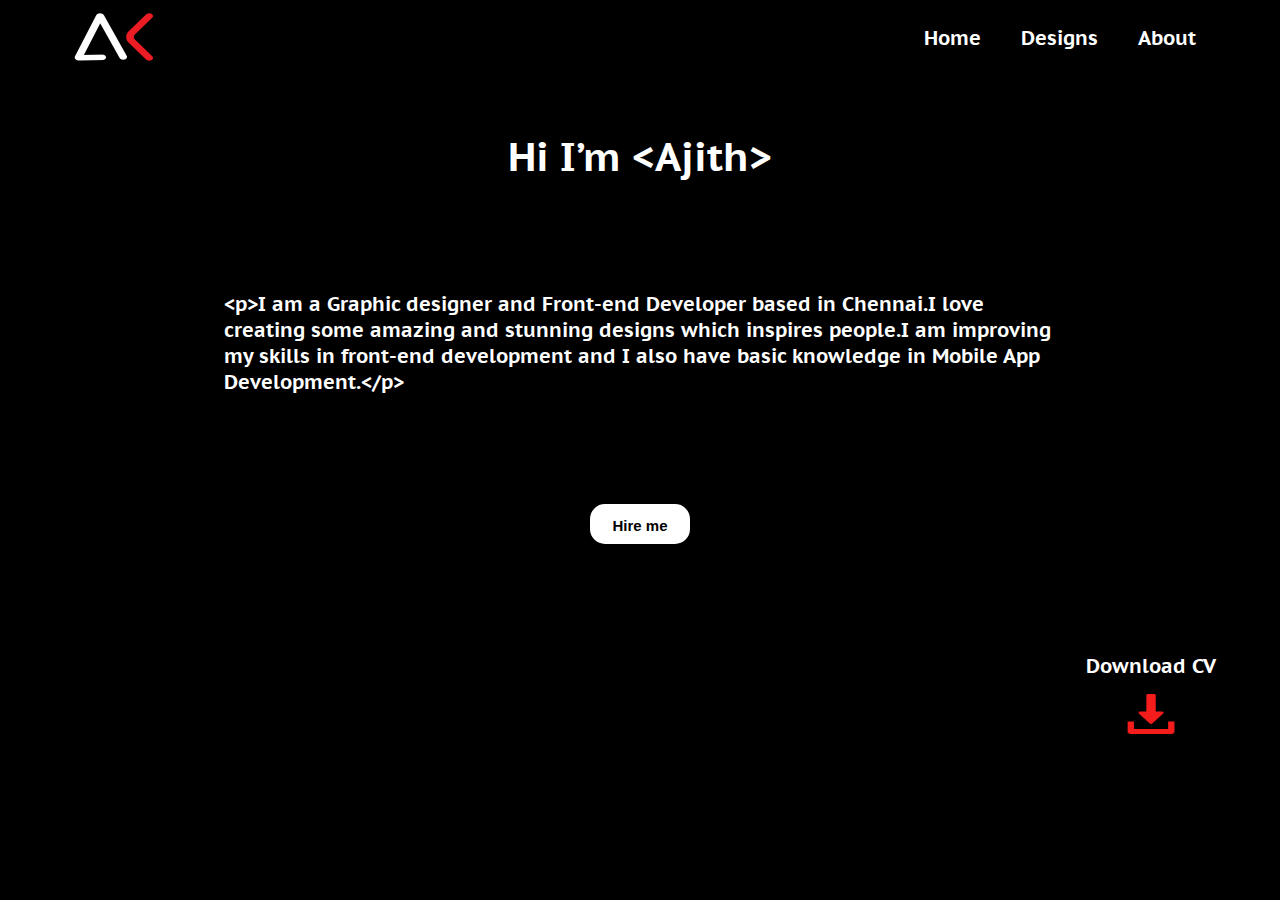
==== about.html @ 8c841689 "Initial commit" ====
<!DOCTYPE html>
<html lang="en">
<head>
  <meta charset="UTF-8">
  <meta name="viewport" content="width=device-width, initial-scale=1.0">
  <link rel="stylesheet" href="style.css">
  <link rel="stylesheet" href="aboutcss.css">
  <link href="https://fonts.googleapis.com/css?family=PT+Sans+Caption&display=swap" rel="stylesheet">
  <title>About</title>
</head>
<body>
  <div class="container">
    <!--header-->
    <nav class="menu-bar ">
      <img src="/img/small-logo.png" alt="ak" class="small-logo">
      <ul class="list">
        <li>
          <a href="index.html">Home
            </a>
        </li>
        <li>
          <a href="#">Designs</a>
        </li>
        <li>
          <a href="about.html">About</a>
        </li>
      </ul>
    </nav>
    <!--Body-->
    <div class="content">
      <h1 class="heading">Hi I’m &lt;Ajith&gt;</h1>

      <p class="details">&lt;p&gt;I am a Graphic designer and Front-end Developer based in Chennai.I love creating some amazing and stunning designs which inspires people.I am improving my skills in front-end development and I also have basic knowledge in Mobile App Development.&lt;/p&gt;</p>
      
      <button type="button" class="hirebtn">
        <a href="#"></a>
        Hire me
      </button>
      
      <div class="cv">
        <p class="download">Download CV</p>
        <a href="#"><img src="/img/download.png" alt="CV" class="dwn"></a>
      </div>

    </div>
  </div>
</body>
</html>
---- style.css ----
*{
  box-sizing: border-box;
  margin:0;
  padding:0;
}

body{
  font-family: 'PT Sans Caption' ,sans-serif;
  font-size: 20px;
  font-weight: bold;
  color: #ffffff;
  background: #000000;
}
a{
  text-decoration: none;
  color: #ffffff;
  font-size: 20px;
  
}

ul{
  list-style: none;
}

.container{
  max-width: 1200px;
  width: 90%;
  margin:auto;
}

.menu-bar{
  display:flex;
  align-items: center;
  background-color:#000000;
  justify-content: space-between;
}
.menu-bar .small-logo{
  width:100px;
  height:75px;
}

.menu-bar  ul{
  display: flex;
}
.menu-bar ul li{
  padding:0 20px;
}
.menu-bar ul li a:hover{
  cursor: pointer;
  padding:2px;
  color: #fa1c1c;
}
/*Body*/
.body-content{
  display: flex;
  flex-direction: row;
  max-width: 100vw;
  align-items: center;
  justify-content: space-around;
  background-color: rgb(0, 0, 0);
  height:80vh;
  width:100%;
  font-size: 25px;
}

.left-content{ 
  background-color: #000000; 
  width: 50%;
  padding:100px;
}

.left-content .im .ajith{
  color:#FA2929;
}

.right-content{
  width:50%;
  display: flex;
  justify-content: flex-end;
  margin:20px;
}

.right-content .main-logo{
  
  width:100%;
  height:100%;
  max-width: 450px;
  
}
.foot .cpright p{
  font-family: 'Product Sans',sans-serif;
  font-size: 12px;
  color: rgb(255, 255, 255);
}
.foot .cpright p a{
  font-size: 12px;
}

.foot{
  display: flex;
  align-items: center;
  justify-content: space-between;
}
.social-tab{
  display: flex;
  flex-direction: row;
  padding:7px;
  border-radius: 7px;
  margin-right: 10px;
  background-color: #ffffff;
}

.social-tab .insta,.linkeden{
  width:35px;
  padding-left: 2px;
  margin-left: 2px;
}

.social-tab .github{
  width:30px;
  height:31px;
  padding-top: 3px;
  margin-left: 5px;
  margin-right: 2px;
}





@media (max-width: 600px){
  .body-content{
    display: flex;
    flex-direction:column;
    align-items: center;
    justify-content: space-around;
    background-color: rgb(0, 0, 0);
    height:80vh;
    width:100%;
    font-size: 20px;
  }

  .left-content{ 
    background-color: #000000; 
    width: fit-content;
    height:fit-content;
    padding:50px;
  }

  .right-content{
    width:100%;
    background-color: rgb(0, 0, 0);
  }
  .right-content .main-logo{
  
    width:100%;
    height:100%;
    max-width: 300px;
    
  }
  
  .foot .cpright p{
    font-family: 'Product Sans',sans-serif;
    font-size: 6px;
    color: rgb(255, 255, 255);
  }
  .foot .cpright p a{
    font-size: 6px;
  }
}
---- aboutcss.css ----
.content{
  width: 100%;
  height: 80vh;
  display:flex;
  flex-direction: column;
  align-items: center;
  justify-content: space-around;
  background-color:#000;
  margin: 0px;
}

.content .details{
  padding-left: 10px;
}

.content .hirebtn{
  width: 100px;
  height: 40px;
  font-size: 15px;
  
  
  font-weight: 600;
  color: #000;
  background-color: #fff;
  border: none;
  border-radius: 15px;
  transition: all 0.3s ease 0s;
  cursor: pointer;
  outline: none;
  }


  .content .hirebtn:hover {
  background-color:#fa1c1c;
  color: #fff;
  transform: translateY(-7px);
}

.cv{
  display: flex;
 /*background-color: aqua;*/
  flex-direction: column;
  justify-content: center;
  align-items: center;
  align-self:flex-end;
}

.cv .dwn{
  width: 50px;
  height: 40px;
  margin-top: 15px;
}

.content .details{
  padding-left: 10rem;
  padding-right:10rem;
}

.cv .dwn:hover{
    padding: 1.5px;
}

@media (max-width:600px)
{
  .content .details{
    padding-left: 5rem;
    padding-right:5rem;
  }
}
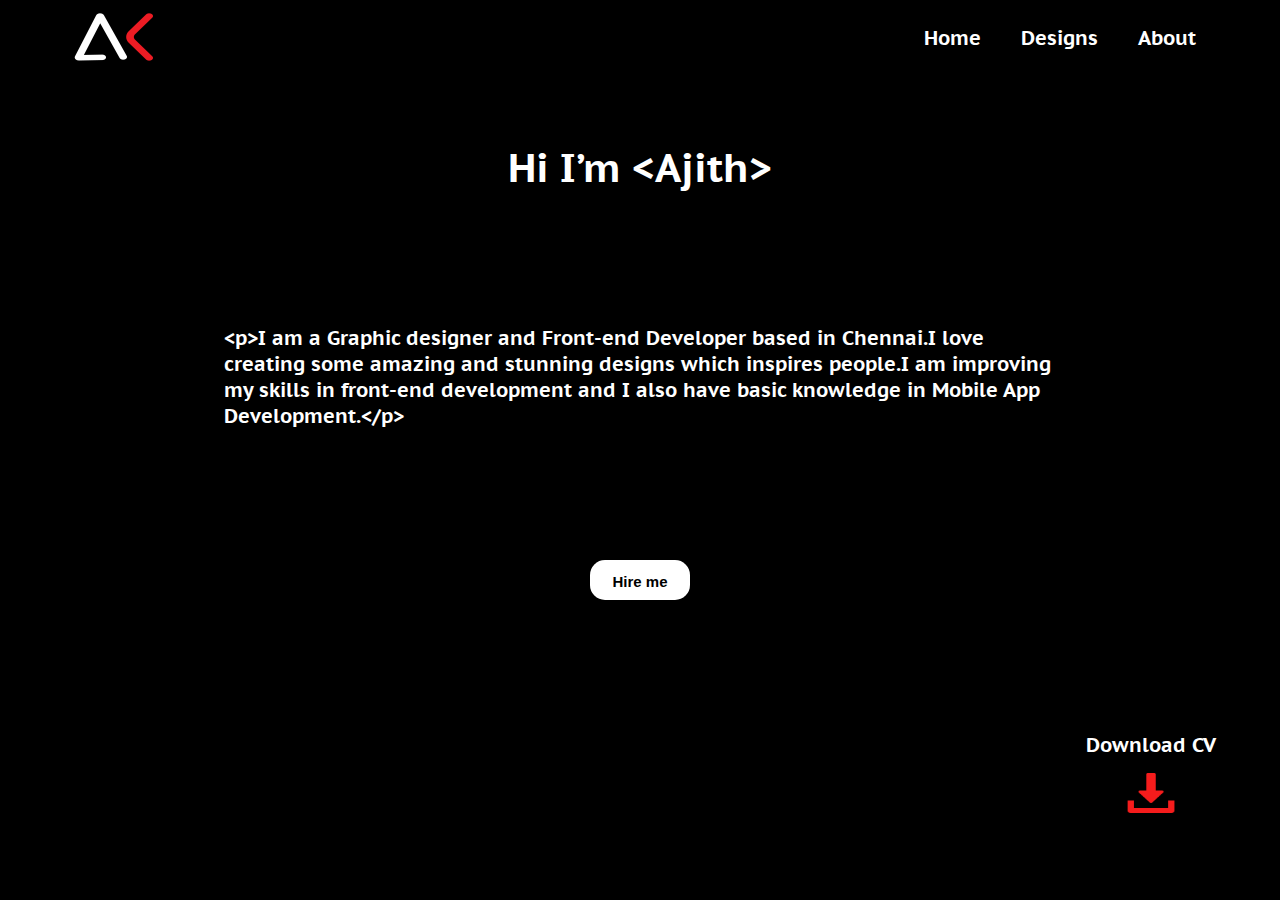
==== commit 92d25d10: "Initial commit" ====
--- a/about.html
+++ b/about.html
@@ -19,7 +19,7 @@
             </a>
         </li>
         <li>
-          <a href="#">Designs</a>
+          <a href="design.html">Designs</a>
         </li>
         <li>
           <a href="about.html">About</a>
--- a/aboutcss.css
+++ b/aboutcss.css
@@ -1,7 +1,7 @@
 
 .content{
   width: 100%;
-  height: 80vh;
+  height: 90vh;
   display:flex;
   flex-direction: column;
   align-items: center;
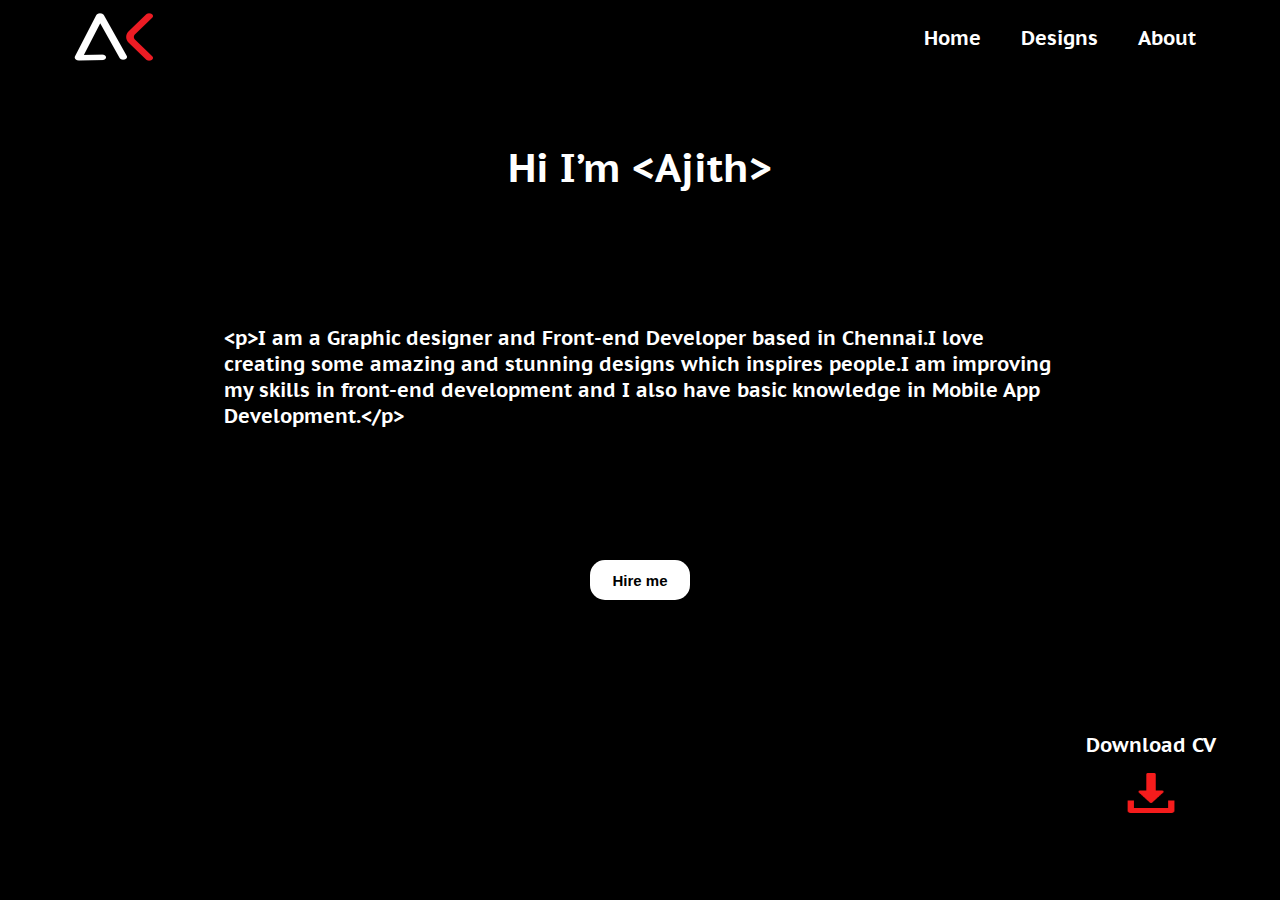
==== commit 2361bf4a: "Initial commit" ====
--- a/about.html
+++ b/about.html
@@ -32,14 +32,15 @@
 
       <p class="details">&lt;p&gt;I am a Graphic designer and Front-end Developer based in Chennai.I love creating some amazing and stunning designs which inspires people.I am improving my skills in front-end development and I also have basic knowledge in Mobile App Development.&lt;/p&gt;</p>
       
+      <a href="https://www.linkedin.com/in/ajith-kumar-m-a0497b157">
       <button type="button" class="hirebtn">
-        <a href="#"></a>
         Hire me
       </button>
+      </a>
       
       <div class="cv">
         <p class="download">Download CV</p>
-        <a href="#"><img src="/img/download.png" alt="CV" class="dwn"></a>
+        <a href="https://drive.google.com/open?id=1nJ5_7OBmULQkZKEm54eFLOcylCSNu3T9"><img src="/img/download.png" alt="CV" class="dwn"></a>
       </div>
 
     </div>
